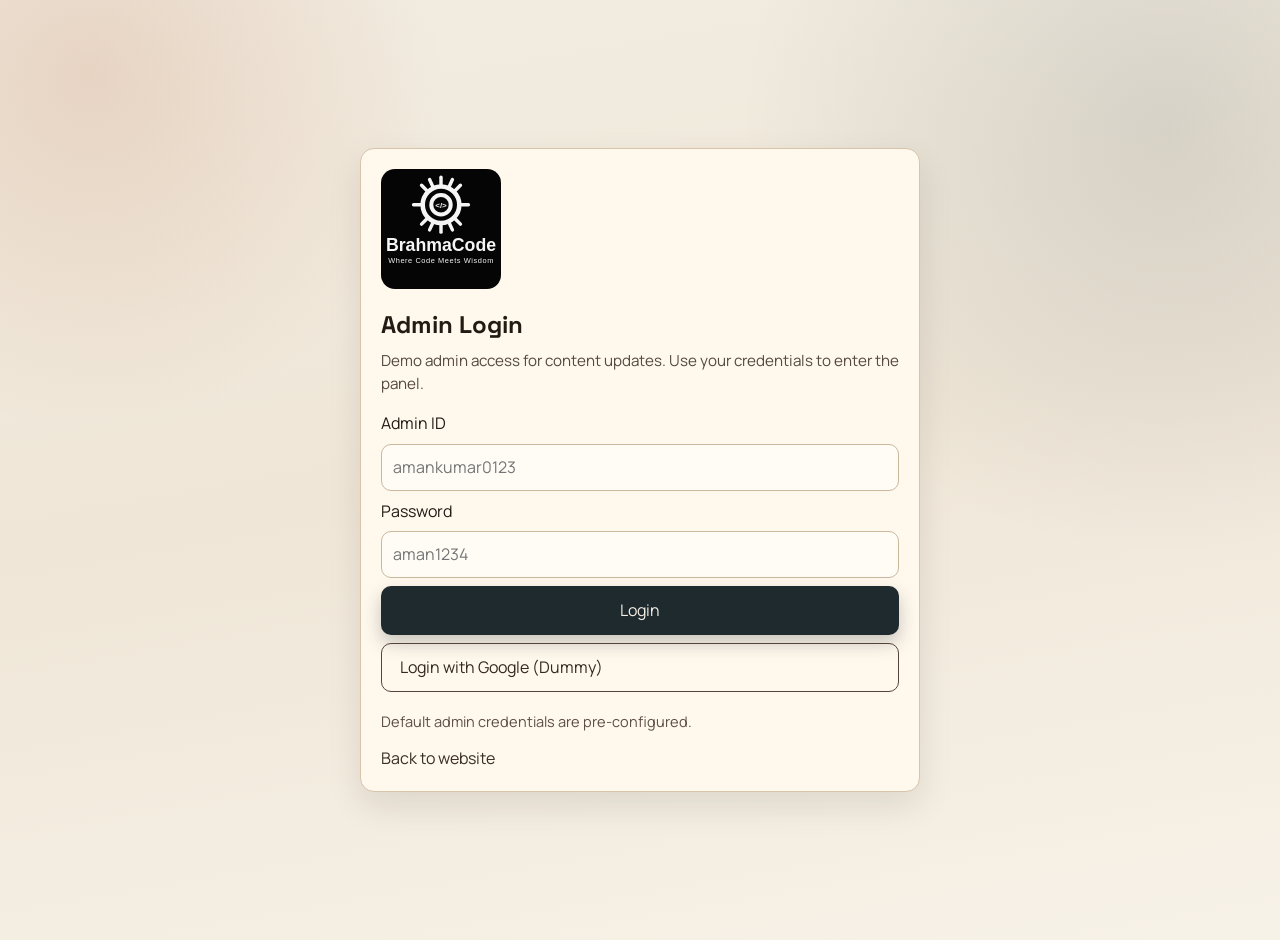
==== admin-login.html @ 2ddadedc "Add admin portal and logo" ====
<!DOCTYPE html>
<html lang="en">
  <head>
    <meta charset="UTF-8" />
    <meta name="viewport" content="width=device-width, initial-scale=1.0" />
    <title>Admin Login | BrahmaCode</title>
    <meta name="description" content="Admin access for BrahmaCode content management." />
    <link rel="preconnect" href="https://fonts.googleapis.com" />
    <link rel="preconnect" href="https://fonts.gstatic.com" crossorigin />
    <link
      href="https://fonts.googleapis.com/css2?family=Manrope:wght@400;500;700;800&family=Space+Grotesk:wght@500;600;700&display=swap"
      rel="stylesheet"
    />
    <link rel="stylesheet" href="styles.css" />
  </head>
  <body>
    <main class="admin-shell">
      <section class="admin-card reveal">
        <img src="assets/brahmacode-logo.svg" alt="BrahmaCode logo" class="admin-logo" />
        <h1>Admin Login</h1>
        <p class="admin-sub">
          Demo admin access for content updates. Use your credentials to enter the panel.
        </p>

        <form id="admin-login-form" class="admin-form">
          <label for="admin-id">Admin ID</label>
          <input id="admin-id" name="admin-id" type="text" placeholder="amankumar0123" required />

          <label for="admin-password">Password</label>
          <input id="admin-password" name="admin-password" type="password" placeholder="aman1234" required />

          <button type="submit" class="btn btn-primary">Login</button>
          <a class="btn btn-muted" href="google-login.html">Login with Google (Dummy)</a>

          <p id="admin-login-note" class="form-note">Default admin credentials are pre-configured.</p>
        </form>

        <a class="back-link" href="index.html">Back to website</a>
      </section>
    </main>

    <script src="script.js"></script>
    <script src="admin.js"></script>
  </body>
</html>
---- styles.css ----
:root {
  --bg: #f2ede2;
  --paper: #fffaf1;
  --ink: #221a13;
  --muted: #665b52;
  --warm: #b8663f;
  --warm-soft: #e8c7ae;
  --deep: #1f2a2f;
  --card: #f8f1e7;
  --border: #d9cab6;
  --shadow: 0 14px 34px rgba(31, 22, 16, 0.1);
}

* {
  box-sizing: border-box;
}

body {
  margin: 0;
  font-family: "Manrope", sans-serif;
  color: var(--ink);
  background:
    radial-gradient(circle at 7% 8%, rgba(184, 102, 63, 0.18), transparent 24%),
    radial-gradient(circle at 91% 14%, rgba(31, 42, 47, 0.12), transparent 30%),
    linear-gradient(170deg, var(--bg) 0%, #efe6d7 48%, #f7f2e8 100%);
  line-height: 1.55;
}

.top-nav {
  width: min(1120px, 92vw);
  margin: 16px auto 0;
  padding: 10px 14px;
  border-radius: 12px;
  background: rgba(255, 250, 241, 0.84);
  backdrop-filter: blur(6px);
  border: 1px solid rgba(34, 26, 19, 0.09);
  display: flex;
  justify-content: space-between;
  align-items: center;
  position: sticky;
  top: 10px;
  z-index: 30;
}

.brand {
  font-family: "Space Grotesk", sans-serif;
  display: inline-flex;
  align-items: center;
  gap: 10px;
  text-decoration: none;
  color: var(--deep);
  font-size: 1.2rem;
  font-weight: 700;
  letter-spacing: 0.4px;
}

.brand-logo {
  width: 34px;
  height: 34px;
  border-radius: 8px;
  object-fit: cover;
}

.brand-text {
  display: inline-block;
}

.brand span {
  color: var(--warm);
}

.top-nav nav {
  display: flex;
  gap: 18px;
}

.menu-toggle {
  display: none;
  font: inherit;
  background: #f3e8d9;
  border: 1px solid #c8b59d;
  color: #2e241d;
  border-radius: 8px;
  padding: 7px 11px;
  cursor: pointer;
}

.top-nav a {
  color: #2c241d;
  text-decoration: none;
  font-size: 0.94rem;
}

.page-wrap {
  width: min(1120px, 92vw);
  margin: 20px auto 48px;
}

.section {
  margin: 66px 0;
}

.odd-shift {
  margin-left: 12px;
}

.odd-shift-light {
  margin-left: 4px;
}

.hero {
  max-width: 760px;
  margin-top: 56px;
}

.tiny-label {
  display: inline-block;
  font-size: 0.78rem;
  letter-spacing: 1px;
  text-transform: uppercase;
  color: var(--muted);
  margin-bottom: 8px;
}

.hero h1 {
  font-family: "Space Grotesk", sans-serif;
  font-size: clamp(2.1rem, 5vw, 4rem);
  line-height: 1.04;
  margin: 0;
  max-width: 560px;
}

.hero-subtext {
  margin-top: 18px;
  font-size: 1.03rem;
  max-width: 640px;
  color: #43372e;
}

.hero-cta {
  margin-top: 24px;
  display: flex;
  gap: 10px;
  flex-wrap: wrap;
}

.btn {
  display: inline-block;
  font: inherit;
  padding: 11px 18px;
  border-radius: 10px;
  border: 1px solid transparent;
  cursor: pointer;
  transition: transform 0.18s ease, box-shadow 0.18s ease;
  text-decoration: none;
}

.btn:hover {
  transform: translateY(-1px);
}

.btn-primary {
  background: var(--deep);
  color: #f4efe5;
  box-shadow: 0 8px 18px rgba(31, 42, 47, 0.25);
}

.btn-muted {
  background: transparent;
  border: 1px solid #564439;
  color: #342820;
}

.hero-note {
  margin-top: 18px;
  color: #5f4f44;
  font-size: 0.95rem;
}

.section-intro h2 {
  font-family: "Space Grotesk", sans-serif;
  font-size: clamp(1.6rem, 3vw, 2.3rem);
  margin-bottom: 4px;
}

.section-intro p {
  color: #5a4f45;
  margin-top: 0;
}

.section-intro h2::after {
  content: "";
  display: block;
  width: 84px;
  height: 3px;
  margin-top: 7px;
  border-radius: 999px;
  background: linear-gradient(90deg, #b46640, #d8b08d 78%, transparent);
}

.problem-list {
  display: grid;
  grid-template-columns: repeat(3, minmax(0, 1fr));
  gap: 16px;
  margin-top: 18px;
}

.problem-card {
  background: var(--paper);
  border: 1px solid var(--border);
  border-radius: 14px;
  padding: 18px 16px;
  box-shadow: var(--shadow);
}

.problem-card h3 {
  margin-top: 0;
  font-size: 1.05rem;
}

.problem-card p {
  margin-bottom: 2px;
  color: #4a3e35;
}

.tilt-a {
  transform: rotate(-0.7deg);
}

.tilt-b {
  transform: rotate(0.6deg);
}

.tilt-c {
  transform: rotate(-0.3deg);
}

.solution-grid {
  margin-top: 14px;
  display: grid;
  grid-template-columns: repeat(6, minmax(0, 1fr));
  gap: 12px;
}

.feature-box {
  grid-column: span 2;
  background: #fff9ef;
  border: 1px solid #ddcfbc;
  border-radius: 12px;
  padding: 16px;
}

.feature-box h3 {
  margin: 0 0 6px;
}

.feature-box p {
  margin: 0;
  color: #4e443b;
  font-size: 0.95rem;
}

.big-gap {
  margin-top: 12px;
}

.offset-y {
  margin-top: -8px;
}

.warm-card {
  background: linear-gradient(170deg, #f8e3d1, #f6efe4 72%);
}

.feature-cards {
  margin-top: 14px;
  display: grid;
  grid-template-columns: repeat(4, minmax(0, 1fr));
  gap: 12px;
  align-items: start;
}

.fcard {
  background: var(--card);
  border: 1px solid #dbcab2;
  border-radius: 12px;
  padding: 14px;
  box-shadow: 0 8px 20px rgba(40, 26, 16, 0.08);
}

.fcard .icon {
  font-size: 1.25rem;
  margin-bottom: 5px;
}

.fcard h3 {
  margin: 0 0 4px;
  font-size: 1.03rem;
}

.fcard p {
  margin: 0;
  color: #4b3f36;
}

.misaligned-1 {
  margin-top: 7px;
}

.misaligned-2 {
  margin-top: -2px;
}

.misaligned-3 {
  margin-top: 12px;
}

.misaligned-4 {
  margin-top: 2px;
}

.audience-row {
  display: grid;
  grid-template-columns: repeat(3, minmax(0, 1fr));
  gap: 12px;
  margin-top: 10px;
}

.audience-row div {
  padding: 14px;
  border-radius: 10px;
  background: #f6eee1;
  border: 1px dashed #c9b398;
}

.dashboard-card {
  margin-top: 12px;
  background: #fff8ee;
  border: 1px solid #d6c4ab;
  border-radius: 16px;
  padding: 18px;
  box-shadow: var(--shadow);
  max-width: 760px;
}

.dash-head {
  display: flex;
  justify-content: space-between;
  align-items: baseline;
  gap: 10px;
}

.dash-head h3 {
  margin: 0;
  font-size: 1.08rem;
}

.dash-head span {
  color: #66584b;
  font-size: 0.88rem;
}

.dash-stats {
  margin-top: 14px;
  display: grid;
  grid-template-columns: repeat(3, minmax(0, 1fr));
  gap: 10px;
}

.stat {
  background: #f4eadc;
  border-radius: 10px;
  padding: 10px;
}

.stat .label {
  margin: 0;
  color: #5f5146;
  font-size: 0.86rem;
}

.stat strong {
  font-size: 1.08rem;
}

.progress-wrap {
  margin-top: 16px;
}

.progress-meta {
  display: flex;
  justify-content: space-between;
  color: #4c4138;
  font-size: 0.92rem;
}

.progress-track {
  margin-top: 6px;
  height: 12px;
  border-radius: 999px;
  background: #deccb4;
  overflow: hidden;
}

.progress-fill {
  width: 0%;
  height: 100%;
  border-radius: inherit;
  background: linear-gradient(90deg, #2a3c40, #4f7379);
  transition: width 1200ms ease;
}

.task-list {
  margin-top: 14px;
  color: #3f342c;
}

.task-list p {
  margin: 0 0 4px;
  font-weight: 700;
}

.task-list ul {
  margin: 0;
  padding-left: 18px;
}

.pricing-grid {
  margin-top: 12px;
  display: grid;
  grid-template-columns: repeat(3, minmax(0, 1fr));
  gap: 12px;
}

.price-card {
  border-radius: 12px;
  border: 1px solid #d8c6af;
  background: #fff8ed;
  padding: 15px;
}

.price-card h3 {
  margin-top: 0;
}

.price {
  font-family: "Space Grotesk", sans-serif;
  font-size: 1.5rem;
  margin: 2px 0 8px;
}

.highlighted {
  transform: translateY(-6px) rotate(-0.4deg);
  border-color: #aa5f3b;
  background: linear-gradient(170deg, #f8e6d8, #fff7ed);
}

.pricing-note {
  margin-top: 14px;
  color: #5e4c40;
  font-size: 0.93rem;
  font-weight: 700;
}

.footer {
  border-top: 1px solid rgba(74, 56, 44, 0.2);
  padding-top: 20px;
  margin-top: 74px;
}

.founder {
  font-family: "Space Grotesk", sans-serif;
  margin: 0;
}

.socials {
  margin-top: 8px;
  display: flex;
  gap: 14px;
  flex-wrap: wrap;
}

.socials a {
  color: #2f2520;
  text-decoration: none;
  border-bottom: 1px solid transparent;
}

.socials a:hover {
  border-color: #2f2520;
}

.copy {
  margin-top: 11px;
  color: #66584b;
  font-size: 0.9rem;
}

.admin-shell {
  min-height: 100vh;
  width: min(920px, 92vw);
  margin: 20px auto;
  display: grid;
  place-items: center;
}

.admin-card {
  width: min(560px, 100%);
  background: #fff8ed;
  border: 1px solid #d7c4aa;
  border-radius: 14px;
  box-shadow: var(--shadow);
  padding: 20px;
}

.admin-logo {
  width: 120px;
  height: 120px;
  object-fit: cover;
  border-radius: 14px;
}

.admin-card h1,
.admin-top h1 {
  margin: 10px 0 6px;
  font-family: "Space Grotesk", sans-serif;
}

.admin-sub {
  margin-top: 0;
  color: #55493f;
  font-size: 0.95rem;
}

.admin-form {
  display: grid;
  gap: 8px;
}

.admin-form.compact {
  gap: 6px;
}

.admin-form input,
.admin-form select,
.admin-form textarea {
  width: 100%;
  font: inherit;
  background: #fffcf6;
  border: 1px solid #ccb89d;
  border-radius: 10px;
  padding: 10px 11px;
  color: #241c16;
}

.admin-form textarea {
  resize: vertical;
}

.back-link {
  display: inline-block;
  margin-top: 14px;
  color: #3a2f26;
  text-decoration: none;
}

.admin-top {
  display: flex;
  justify-content: space-between;
  align-items: flex-end;
  gap: 12px;
}

.admin-top-actions {
  display: flex;
  gap: 8px;
  flex-wrap: wrap;
}

.admin-grid {
  display: grid;
  grid-template-columns: repeat(2, minmax(0, 1fr));
  gap: 14px;
}

.admin-block {
  background: #fff8ed;
  border: 1px solid #d7c4aa;
  border-radius: 12px;
  padding: 16px;
}

.admin-block h2 {
  margin: 0 0 4px;
  font-family: "Space Grotesk", sans-serif;
  font-size: 1.15rem;
}

.admin-list {
  margin-top: 10px;
  display: grid;
  gap: 7px;
}

.admin-row {
  background: #f6ebdb;
  border: 1px solid #dac7af;
  border-radius: 10px;
  padding: 8px 10px;
  display: flex;
  justify-content: space-between;
  align-items: center;
  gap: 8px;
}

.chip {
  font-size: 0.78rem;
  border-radius: 999px;
  padding: 3px 8px;
  border: 1px solid #b7a286;
  color: #4a3b2e;
}

.doubt-form {
  max-width: 700px;
  padding: 16px;
  background: #fff8ee;
  border: 1px solid #d8c6ae;
  border-radius: 14px;
  box-shadow: var(--shadow);
}

.doubt-form label {
  display: block;
  margin: 12px 0 5px;
  font-size: 0.94rem;
  color: #3d3128;
  font-weight: 700;
}

.doubt-form input,
.doubt-form select,
.doubt-form textarea {
  width: 100%;
  font: inherit;
  background: #fffcf6;
  border: 1px solid #ccb89d;
  border-radius: 10px;
  padding: 10px 11px;
  color: #241c16;
}

.doubt-form textarea {
  resize: vertical;
}

.doubt-form .btn {
  margin-top: 14px;
}

.form-note {
  margin-top: 10px;
  margin-bottom: 0;
  font-size: 0.91rem;
  color: #5f4f43;
}

.form-note.success {
  color: #174d3f;
}

/* Small reveal animation: keeps page lively without overdoing it */
.reveal {
  opacity: 0;
  transform: translateY(16px);
  transition: opacity 0.55s ease, transform 0.55s ease;
}

.reveal.is-visible {
  opacity: 1;
  transform: translateY(0);
}

@media (max-width: 980px) {
  .problem-list,
  .pricing-grid,
  .feature-cards,
  .audience-row {
    grid-template-columns: repeat(2, minmax(0, 1fr));
  }

  .solution-grid {
    grid-template-columns: repeat(2, minmax(0, 1fr));
  }

  .feature-box {
    grid-column: span 1;
  }

  .top-nav {
    flex-direction: column;
    align-items: flex-start;
    gap: 8px;
  }

  .top-nav nav {
    width: 100%;
  }

  .odd-shift,
  .odd-shift-light {
    margin-left: 0;
  }

  .admin-grid {
    grid-template-columns: 1fr;
  }
}

@media (max-width: 640px) {
  .page-wrap {
    width: 93vw;
  }

  .problem-list,
  .pricing-grid,
  .feature-cards,
  .audience-row,
  .dash-stats {
    grid-template-columns: 1fr;
  }

  .menu-toggle {
    display: inline-block;
  }

  .top-nav nav {
    width: 100%;
    display: none;
    flex-direction: column;
    align-items: flex-start;
    gap: 12px;
    padding: 8px 0 2px;
  }

  .top-nav nav.is-open {
    display: flex;
  }

  .section {
    margin: 54px 0;
  }

  .hero {
    margin-top: 30px;
  }

  .brand-text {
    font-size: 1rem;
  }

  .brand-logo {
    width: 30px;
    height: 30px;
  }

  .admin-top {
    flex-direction: column;
    align-items: flex-start;
  }
}
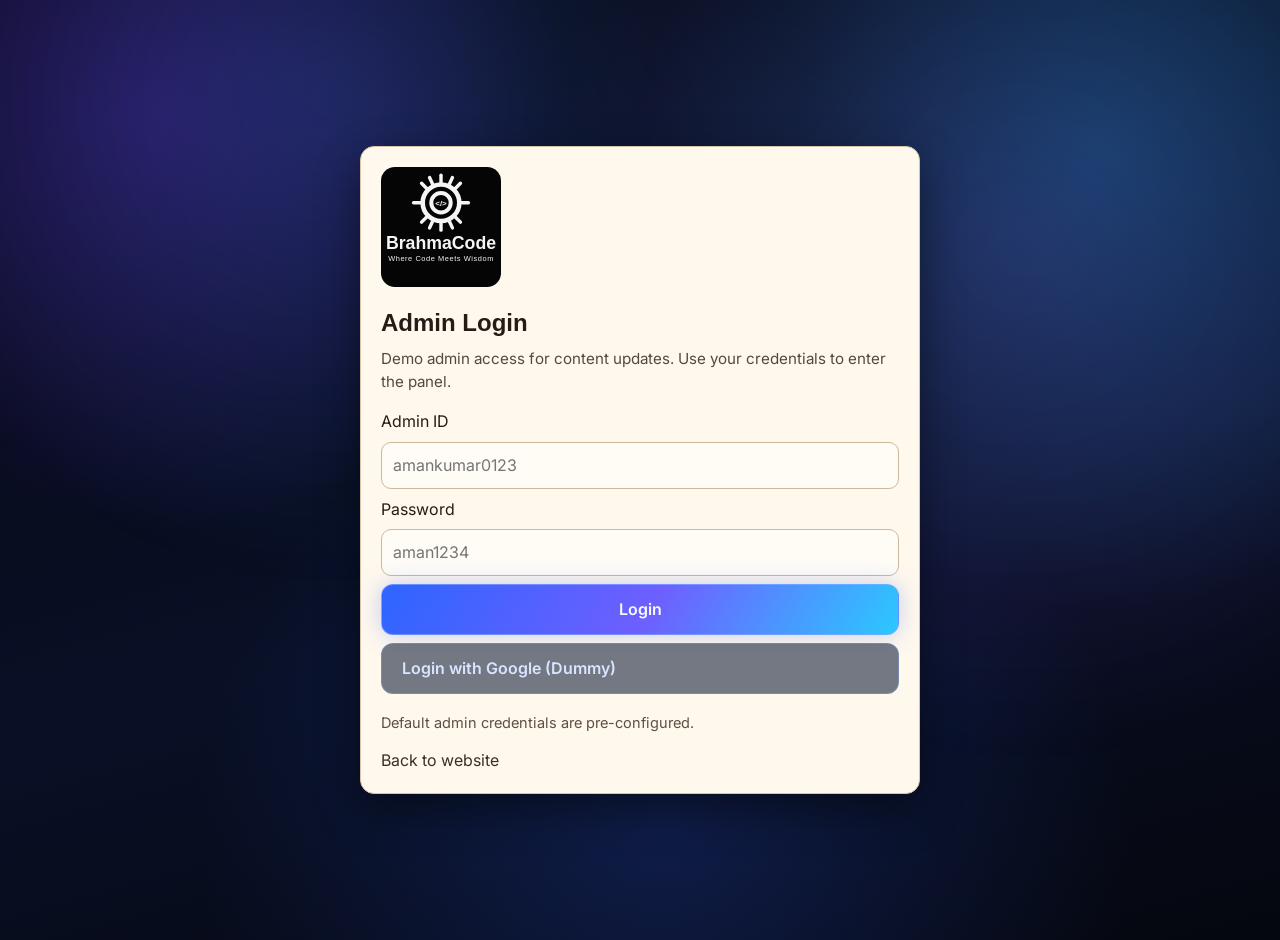
==== commit 25c17c7f: "Finalize global consistency and icon footer" ====
--- a/admin-login.html
+++ b/admin-login.html
@@ -8,7 +8,7 @@
     <link rel="preconnect" href="https://fonts.googleapis.com" />
     <link rel="preconnect" href="https://fonts.gstatic.com" crossorigin />
     <link
-      href="https://fonts.googleapis.com/css2?family=Manrope:wght@400;500;700;800&family=Space+Grotesk:wght@500;600;700&display=swap"
+      href="https://fonts.googleapis.com/css2?family=Inter:wght@400;500;600;700;800&family=Sora:wght@500;600;700&display=swap"
       rel="stylesheet"
     />
     <link rel="stylesheet" href="styles.css" />
@@ -40,6 +40,7 @@
     </main>
 
     <script src="script.js"></script>
+    <script src="firebase-config.js"></script>
     <script src="admin.js"></script>
   </body>
 </html>
--- a/styles.css
+++ b/styles.css
@@ -1,39 +1,68 @@
 :root {
-  --bg: #f2ede2;
-  --paper: #fffaf1;
-  --ink: #221a13;
-  --muted: #665b52;
-  --warm: #b8663f;
-  --warm-soft: #e8c7ae;
-  --deep: #1f2a2f;
-  --card: #f8f1e7;
-  --border: #d9cab6;
-  --shadow: 0 14px 34px rgba(31, 22, 16, 0.1);
+  --bg: #04070f;
+  --paper: rgba(18, 27, 52, 0.74);
+  --ink: #ecf3ff;
+  --muted: #a7b4d1;
+  --warm: #64d7ff;
+  --warm-soft: #9f7bff;
+  --deep: #0a1226;
+  --card: rgba(14, 23, 46, 0.75);
+  --border: rgba(138, 178, 255, 0.24);
+  --shadow: 0 16px 44px rgba(0, 0, 0, 0.45);
 }
 
 * {
   box-sizing: border-box;
 }
 
+html {
+  scroll-behavior: smooth;
+}
+
 body {
   margin: 0;
-  font-family: "Manrope", sans-serif;
+  font-family: "Inter", sans-serif;
   color: var(--ink);
   background:
-    radial-gradient(circle at 7% 8%, rgba(184, 102, 63, 0.18), transparent 24%),
-    radial-gradient(circle at 91% 14%, rgba(31, 42, 47, 0.12), transparent 30%),
-    linear-gradient(170deg, var(--bg) 0%, #efe6d7 48%, #f7f2e8 100%);
+    radial-gradient(circle at 12% 12%, rgba(115, 46, 255, 0.28), transparent 30%),
+    radial-gradient(circle at 86% 16%, rgba(17, 184, 255, 0.28), transparent 34%),
+    radial-gradient(circle at 52% 88%, rgba(46, 97, 255, 0.2), transparent 44%),
+    linear-gradient(165deg, #05060f 0%, #091026 58%, #05070f 100%);
   line-height: 1.55;
+  overflow-x: hidden;
+}
+
+body::before {
+  content: "";
+  position: fixed;
+  inset: -25% -10%;
+  pointer-events: none;
+  background:
+    radial-gradient(circle at 30% 24%, rgba(64, 133, 255, 0.22), transparent 32%),
+    radial-gradient(circle at 75% 35%, rgba(152, 87, 255, 0.18), transparent 35%);
+  filter: blur(18px);
+  animation: neonDrift 11s ease-in-out infinite alternate;
+  z-index: -1;
+}
+
+@keyframes neonDrift {
+  from {
+    transform: translate3d(-1.5%, -1.5%, 0) scale(1);
+  }
+  to {
+    transform: translate3d(2%, 1.2%, 0) scale(1.03);
+  }
 }
 
 .top-nav {
   width: min(1120px, 92vw);
   margin: 16px auto 0;
   padding: 10px 14px;
-  border-radius: 12px;
-  background: rgba(255, 250, 241, 0.84);
-  backdrop-filter: blur(6px);
-  border: 1px solid rgba(34, 26, 19, 0.09);
+  border-radius: 16px;
+  background: rgba(8, 16, 36, 0.62);
+  backdrop-filter: blur(14px);
+  border: 1px solid rgba(108, 158, 255, 0.22);
+  box-shadow: 0 12px 28px rgba(0, 0, 0, 0.35);
   display: flex;
   justify-content: space-between;
   align-items: center;
@@ -43,12 +72,12 @@
 }
 
 .brand {
-  font-family: "Space Grotesk", sans-serif;
+  font-family: "Sora", sans-serif;
   display: inline-flex;
   align-items: center;
   gap: 10px;
   text-decoration: none;
-  color: var(--deep);
+  color: #d9e8ff;
   font-size: 1.2rem;
   font-weight: 700;
   letter-spacing: 0.4px;
@@ -66,29 +95,50 @@
 }
 
 .brand span {
-  color: var(--warm);
+  color: #69dcff;
 }
 
 .top-nav nav {
   display: flex;
   gap: 18px;
+  align-items: center;
+  flex-wrap: wrap;
 }
 
 .menu-toggle {
   display: none;
   font: inherit;
-  background: #f3e8d9;
-  border: 1px solid #c8b59d;
-  color: #2e241d;
+  background: rgba(98, 139, 255, 0.16);
+  border: 1px solid rgba(118, 164, 255, 0.38);
+  color: #d9e7ff;
   border-radius: 8px;
   padding: 7px 11px;
   cursor: pointer;
 }
 
 .top-nav a {
-  color: #2c241d;
+  color: #bed3ff;
   text-decoration: none;
   font-size: 0.94rem;
+  transition: color 0.25s ease, text-shadow 0.25s ease;
+}
+
+.top-nav a:hover {
+  color: #f3f7ff;
+  text-shadow: 0 0 10px rgba(102, 213, 255, 0.55);
+}
+
+.nav-auth-link {
+  border: 1px solid rgba(120, 164, 244, 0.34);
+  border-radius: 999px;
+  padding: 6px 12px;
+}
+
+.nav-auth-primary {
+  background: linear-gradient(125deg, #2466ff 0%, #6d57ff 54%, #1fc8ff 100%);
+  color: #f8fcff !important;
+  border-color: rgba(138, 171, 255, 0.56);
+  box-shadow: 0 0 16px rgba(82, 127, 255, 0.34);
 }
 
 .page-wrap {
@@ -97,7 +147,7 @@
 }
 
 .section {
-  margin: 66px 0;
+  margin: 84px 0;
 }
 
 .odd-shift {
@@ -111,6 +161,66 @@
 .hero {
   max-width: 760px;
   margin-top: 56px;
+}
+
+#home .hero {
+  position: relative;
+  max-width: none;
+  padding: 42px 36px;
+  border-radius: 24px;
+  border: 1px solid rgba(135, 176, 250, 0.26);
+  background: linear-gradient(120deg, rgba(15, 26, 55, 0.75), rgba(24, 22, 63, 0.72), rgba(9, 33, 73, 0.78));
+  background-size: 200% 200%;
+  box-shadow: var(--shadow);
+  overflow: hidden;
+  animation: heroGradientFlow 11s ease infinite;
+}
+
+#home .hero::before {
+  content: "";
+  position: absolute;
+  inset: 0;
+  background:
+    radial-gradient(circle at 24% 26%, rgba(90, 136, 255, 0.33), transparent 36%),
+    radial-gradient(circle at 80% 22%, rgba(155, 96, 255, 0.24), transparent 34%);
+  pointer-events: none;
+}
+
+@keyframes heroGradientFlow {
+  0% {
+    background-position: 0% 52%;
+  }
+  50% {
+    background-position: 100% 48%;
+  }
+  100% {
+    background-position: 0% 52%;
+  }
+}
+
+#home .hero > * {
+  position: relative;
+  z-index: 1;
+  animation: heroEntry 620ms ease both;
+}
+
+#home .hero .hero-subtext {
+  animation-delay: 110ms;
+}
+
+#home .hero .hero-cta {
+  animation-delay: 180ms;
+}
+
+@keyframes heroEntry {
+  from {
+    opacity: 0;
+    transform: translateY(12px);
+  }
+  to {
+    opacity: 1;
+    transform: translateY(0);
+  }
 }
 
 .tiny-label {
@@ -118,23 +228,34 @@
   font-size: 0.78rem;
   letter-spacing: 1px;
   text-transform: uppercase;
-  color: var(--muted);
+  color: #8ea2ca;
   margin-bottom: 8px;
 }
 
 .hero h1 {
-  font-family: "Space Grotesk", sans-serif;
+  font-family: "Sora", sans-serif;
   font-size: clamp(2.1rem, 5vw, 4rem);
   line-height: 1.04;
   margin: 0;
   max-width: 560px;
+  background: linear-gradient(110deg, #f6fbff 0%, #98cfff 48%, #99b1ff 100%);
+  background-clip: text;
+  -webkit-background-clip: text;
+  -webkit-text-fill-color: transparent;
+}
+
+#home .hero h1 {
+  max-width: 860px;
+  font-size: clamp(2.8rem, 6vw, 5.2rem);
+  font-weight: 800;
+  letter-spacing: -0.02em;
 }
 
 .hero-subtext {
   margin-top: 18px;
-  font-size: 1.03rem;
+  font-size: 1.08rem;
   max-width: 640px;
-  color: #43372e;
+  color: #bfd0ef;
 }
 
 .hero-cta {
@@ -147,45 +268,55 @@
 .btn {
   display: inline-block;
   font: inherit;
-  padding: 11px 18px;
-  border-radius: 10px;
+  padding: 12px 20px;
+  border-radius: 12px;
   border: 1px solid transparent;
   cursor: pointer;
-  transition: transform 0.18s ease, box-shadow 0.18s ease;
+  font-weight: 600;
+  transition: transform 0.24s ease, box-shadow 0.24s ease, border-color 0.24s ease, filter 0.24s ease;
   text-decoration: none;
 }
 
 .btn:hover {
-  transform: translateY(-1px);
+  transform: translateY(-2px) scale(1.03);
+  filter: brightness(1.05);
 }
 
 .btn-primary {
-  background: var(--deep);
-  color: #f4efe5;
-  box-shadow: 0 8px 18px rgba(31, 42, 47, 0.25);
+  background: linear-gradient(120deg, #2e65ff 0%, #6e5fff 52%, #2bc8ff 100%);
+  color: #f6fbff;
+  border: 1px solid rgba(135, 172, 255, 0.62);
+  box-shadow: 0 0 22px rgba(80, 125, 255, 0.34);
+}
+
+.btn-primary:hover {
+  box-shadow: 0 0 24px rgba(71, 137, 255, 0.5), 0 0 36px rgba(43, 200, 255, 0.36);
 }
 
 .btn-muted {
-  background: transparent;
-  border: 1px solid #564439;
-  color: #342820;
+  background: rgba(16, 28, 56, 0.58);
+  border: 1px solid rgba(129, 162, 233, 0.45);
+  color: #d7e5ff;
 }
 
 .hero-note {
   margin-top: 18px;
-  color: #5f4f44;
+  color: #91a7cf;
   font-size: 0.95rem;
 }
 
 .section-intro h2 {
-  font-family: "Space Grotesk", sans-serif;
-  font-size: clamp(1.6rem, 3vw, 2.3rem);
+  font-family: "Sora", sans-serif;
+  font-size: clamp(1.95rem, 3.4vw, 2.8rem);
   margin-bottom: 4px;
+  font-weight: 700;
 }
 
 .section-intro p {
-  color: #5a4f45;
-  margin-top: 0;
+  color: #a8b9d8;
+  margin-top: 2px;
+  font-size: 1.02rem;
+  max-width: 760px;
 }
 
 .section-intro h2::after {
@@ -195,7 +326,100 @@
   height: 3px;
   margin-top: 7px;
   border-radius: 999px;
-  background: linear-gradient(90deg, #b46640, #d8b08d 78%, transparent);
+  background: linear-gradient(90deg, #3ca7ff, #7c76ff 78%, transparent);
+}
+
+.content-grid {
+  margin-top: 14px;
+  display: grid;
+  grid-template-columns: repeat(3, minmax(0, 1fr));
+  gap: 12px;
+}
+
+.content-card {
+  background: rgba(17, 28, 56, 0.62);
+  border: 1px solid rgba(132, 170, 255, 0.25);
+  border-radius: 14px;
+  backdrop-filter: blur(10px);
+  padding: 14px;
+  box-shadow: var(--shadow);
+  transition: transform 0.25s ease, border-color 0.25s ease, box-shadow 0.25s ease;
+  position: relative;
+}
+
+.content-card::before {
+  content: "";
+  width: 30px;
+  height: 30px;
+  border-radius: 10px;
+  position: absolute;
+  top: 12px;
+  right: 12px;
+  background: linear-gradient(145deg, rgba(58, 121, 255, 0.44), rgba(134, 87, 255, 0.38));
+  border: 1px solid rgba(128, 170, 247, 0.36);
+}
+
+.content-card:hover {
+  transform: translateY(-4px) scale(1.05);
+  border-color: rgba(133, 206, 255, 0.5);
+  box-shadow: 0 14px 30px rgba(5, 11, 22, 0.48);
+}
+
+.content-card h3 {
+  margin: 2px 0 6px;
+}
+
+.content-card p {
+  margin: 0 0 6px;
+  color: #b4c6e9;
+}
+
+.meta-row {
+  font-size: 0.86rem;
+  color: #8ea3ca;
+}
+
+.card-actions {
+  margin-top: 10px;
+  display: flex;
+  gap: 8px;
+  flex-wrap: wrap;
+}
+
+.toolbar-row {
+  margin-top: 10px;
+  display: flex;
+  gap: 10px;
+  align-items: center;
+}
+
+.toolbar-row select {
+  font: inherit;
+  background: rgba(16, 27, 52, 0.72);
+  border: 1px solid rgba(128, 160, 230, 0.42);
+  color: #d7e5ff;
+  border-radius: 10px;
+  padding: 8px 10px;
+}
+
+.problem-panel {
+  background: rgba(16, 27, 52, 0.62);
+  border: 1px solid rgba(129, 165, 235, 0.33);
+  border-radius: 14px;
+  padding: 16px;
+  margin-top: 8px;
+}
+
+.problem-panel h3 {
+  margin-bottom: 4px;
+}
+
+.problem-panel pre {
+  margin: 0;
+  white-space: pre-wrap;
+  background: rgba(8, 17, 36, 0.8);
+  border-radius: 10px;
+  padding: 10px;
 }
 
 .problem-list {
@@ -244,8 +468,8 @@
 
 .feature-box {
   grid-column: span 2;
-  background: #fff9ef;
-  border: 1px solid #ddcfbc;
+  background: rgba(15, 26, 52, 0.62);
+  border: 1px solid rgba(129, 167, 238, 0.32);
   border-radius: 12px;
   padding: 16px;
 }
@@ -256,7 +480,7 @@
 
 .feature-box p {
   margin: 0;
-  color: #4e443b;
+  color: #abc0e3;
   font-size: 0.95rem;
 }
 
@@ -269,7 +493,7 @@
 }
 
 .warm-card {
-  background: linear-gradient(170deg, #f8e3d1, #f6efe4 72%);
+  background: linear-gradient(165deg, rgba(49, 88, 210, 0.45), rgba(27, 45, 92, 0.62) 72%);
 }
 
 .feature-cards {
@@ -281,11 +505,19 @@
 }
 
 .fcard {
-  background: var(--card);
-  border: 1px solid #dbcab2;
-  border-radius: 12px;
+  background: rgba(15, 24, 49, 0.62);
+  border: 1px solid rgba(131, 170, 245, 0.28);
+  border-radius: 14px;
+  backdrop-filter: blur(10px);
   padding: 14px;
-  box-shadow: 0 8px 20px rgba(40, 26, 16, 0.08);
+  box-shadow: 0 10px 24px rgba(3, 8, 19, 0.42);
+  transition: transform 0.24s ease, border-color 0.24s ease, box-shadow 0.24s ease;
+}
+
+.fcard:hover {
+  transform: translateY(-4px) scale(1.05);
+  border-color: rgba(139, 211, 255, 0.52);
+  box-shadow: 0 18px 34px rgba(5, 11, 22, 0.52);
 }
 
 .fcard .icon {
@@ -300,7 +532,7 @@
 
 .fcard p {
   margin: 0;
-  color: #4b3f36;
+  color: #adc2e6;
 }
 
 .misaligned-1 {
@@ -328,16 +560,17 @@
 
 .audience-row div {
   padding: 14px;
-  border-radius: 10px;
-  background: #f6eee1;
-  border: 1px dashed #c9b398;
+  border-radius: 12px;
+  background: rgba(15, 26, 51, 0.6);
+  border: 1px solid rgba(136, 176, 250, 0.3);
 }
 
 .dashboard-card {
   margin-top: 12px;
-  background: #fff8ee;
-  border: 1px solid #d6c4ab;
-  border-radius: 16px;
+  background: rgba(13, 24, 49, 0.64);
+  border: 1px solid rgba(131, 172, 250, 0.3);
+  border-radius: 18px;
+  backdrop-filter: blur(10px);
   padding: 18px;
   box-shadow: var(--shadow);
   max-width: 760px;
@@ -356,7 +589,7 @@
 }
 
 .dash-head span {
-  color: #66584b;
+  color: #8ca2cc;
   font-size: 0.88rem;
 }
 
@@ -368,14 +601,14 @@
 }
 
 .stat {
-  background: #f4eadc;
+  background: rgba(10, 18, 37, 0.75);
   border-radius: 10px;
   padding: 10px;
 }
 
 .stat .label {
   margin: 0;
-  color: #5f5146;
+  color: #98add3;
   font-size: 0.86rem;
 }
 
@@ -390,7 +623,7 @@
 .progress-meta {
   display: flex;
   justify-content: space-between;
-  color: #4c4138;
+  color: #9cb0d5;
   font-size: 0.92rem;
 }
 
@@ -398,7 +631,7 @@
   margin-top: 6px;
   height: 12px;
   border-radius: 999px;
-  background: #deccb4;
+  background: rgba(34, 50, 84, 0.8);
   overflow: hidden;
 }
 
@@ -406,13 +639,13 @@
   width: 0%;
   height: 100%;
   border-radius: inherit;
-  background: linear-gradient(90deg, #2a3c40, #4f7379);
+  background: linear-gradient(90deg, #3871ff, #38c6ff);
   transition: width 1200ms ease;
 }
 
 .task-list {
   margin-top: 14px;
-  color: #3f342c;
+  color: #afc3e7;
 }
 
 .task-list p {
@@ -433,9 +666,10 @@
 }
 
 .price-card {
-  border-radius: 12px;
-  border: 1px solid #d8c6af;
-  background: #fff8ed;
+  border-radius: 14px;
+  border: 1px solid rgba(130, 168, 240, 0.28);
+  background: rgba(15, 25, 49, 0.64);
+  backdrop-filter: blur(10px);
   padding: 15px;
 }
 
@@ -444,32 +678,414 @@
 }
 
 .price {
-  font-family: "Space Grotesk", sans-serif;
+  font-family: "Sora", sans-serif;
   font-size: 1.5rem;
   margin: 2px 0 8px;
 }
 
 .highlighted {
   transform: translateY(-6px) rotate(-0.4deg);
-  border-color: #aa5f3b;
-  background: linear-gradient(170deg, #f8e6d8, #fff7ed);
+  border-color: rgba(113, 202, 255, 0.75);
+  background: linear-gradient(170deg, rgba(41, 83, 206, 0.62), rgba(17, 36, 74, 0.7));
 }
 
 .pricing-note {
   margin-top: 14px;
-  color: #5e4c40;
+  color: #93a8cf;
   font-size: 0.93rem;
   font-weight: 700;
 }
 
+.course-hero {
+  display: grid;
+  grid-template-columns: minmax(0, 1.4fr) minmax(280px, 0.9fr);
+  gap: 16px;
+  align-items: stretch;
+  margin-top: 50px;
+}
+
+.course-hero-copy,
+.continue-card,
+.detail-hero,
+.detail-panel,
+.experience-card,
+.hero-stat-card,
+.path-card,
+.course-card,
+.course-detail-shell {
+  background: rgba(15, 24, 49, 0.66);
+  border: 1px solid rgba(131, 170, 245, 0.26);
+  border-radius: 18px;
+  backdrop-filter: blur(11px);
+  box-shadow: var(--shadow);
+}
+
+.course-hero-copy {
+  padding: 24px;
+}
+
+.course-hero-stats {
+  display: grid;
+  gap: 12px;
+}
+
+.hero-stat-card {
+  padding: 16px;
+}
+
+.hero-stat-label,
+.course-category,
+.lesson-label {
+  display: inline-block;
+  margin: 0 0 6px;
+  font-size: 0.78rem;
+  letter-spacing: 1px;
+  text-transform: uppercase;
+  color: #8fa4ce;
+}
+
+.course-icon {
+  width: 38px;
+  height: 38px;
+  border-radius: 12px;
+  display: inline-flex;
+  align-items: center;
+  justify-content: center;
+  margin-bottom: 8px;
+  font-size: 0.74rem;
+  font-weight: 700;
+  letter-spacing: 0.4px;
+  background: linear-gradient(145deg, rgba(44, 101, 255, 0.45), rgba(105, 93, 255, 0.35));
+  border: 1px solid rgba(129, 165, 248, 0.42);
+}
+
+.hero-stat-card strong {
+  display: block;
+  font-family: "Sora", sans-serif;
+  font-size: 1.05rem;
+  color: #f5f9ff;
+}
+
+.path-grid,
+.experience-grid,
+.course-grid,
+.lesson-grid {
+  display: grid;
+  gap: 12px;
+}
+
+.path-grid {
+  grid-template-columns: repeat(3, minmax(0, 1fr));
+}
+
+.path-card {
+  padding: 18px;
+  text-align: left;
+  cursor: pointer;
+  transition: transform 0.24s ease, border-color 0.24s ease, box-shadow 0.24s ease;
+  color: var(--ink);
+}
+
+.path-card:hover {
+  transform: translateY(-4px) scale(1.05);
+  border-color: rgba(133, 206, 255, 0.55);
+  box-shadow: 0 16px 32px rgba(7, 14, 28, 0.48);
+}
+
+.path-card h3,
+.experience-card h3,
+.course-card h3,
+.detail-panel h2,
+.detail-hero h1,
+.continue-card h3 {
+  font-family: "Sora", sans-serif;
+  margin: 0 0 8px;
+}
+
+.course-filter-bar {
+  margin: 14px 0 16px;
+  display: grid;
+  grid-template-columns: minmax(0, 1.6fr) repeat(2, minmax(0, 0.8fr));
+  gap: 10px;
+}
+
+.course-search,
+.course-filter-select {
+  width: 100%;
+  font: inherit;
+  color: #eef5ff;
+  background: rgba(16, 27, 52, 0.78);
+  border: 1px solid rgba(128, 160, 230, 0.34);
+  border-radius: 12px;
+  padding: 12px 14px;
+}
+
+.course-grid {
+  grid-template-columns: repeat(3, minmax(0, 1fr));
+}
+
+.course-grid-wide {
+  margin-top: 6px;
+}
+
+.course-card {
+  padding: 18px;
+  transition: transform 0.24s ease, border-color 0.24s ease, box-shadow 0.24s ease;
+}
+
+.course-card:hover {
+  transform: translateY(-4px) scale(1.05);
+  border-color: rgba(130, 200, 255, 0.6);
+  box-shadow: 0 16px 34px rgba(4, 12, 25, 0.48);
+}
+
+.course-card-compact {
+  padding: 16px;
+}
+
+.course-card-head,
+.continue-card-top,
+.detail-hero-grid,
+.detail-progress-value {
+  display: flex;
+  justify-content: space-between;
+  gap: 12px;
+}
+
+.course-meta-stack {
+  display: grid;
+  justify-items: end;
+  gap: 6px;
+}
+
+.course-level,
+.course-duration {
+  display: inline-flex;
+  align-items: center;
+  justify-content: center;
+  border-radius: 999px;
+  padding: 4px 10px;
+  background: rgba(24, 38, 74, 0.88);
+  border: 1px solid rgba(139, 176, 249, 0.22);
+  color: #dfe9fb;
+  font-size: 0.8rem;
+}
+
+.course-description,
+.detail-summary,
+.detail-progress-note,
+.experience-card p,
+.path-card p,
+.continue-card p,
+.course-card p {
+  color: #b4c6e9;
+}
+
+.course-tags {
+  display: flex;
+  gap: 8px;
+  flex-wrap: wrap;
+  margin: 8px 0 12px;
+}
+
+.course-chip {
+  display: inline-flex;
+  align-items: center;
+  border-radius: 999px;
+  padding: 4px 10px;
+  background: rgba(51, 102, 241, 0.16);
+  border: 1px solid rgba(110, 155, 255, 0.35);
+  color: #e7f1ff;
+  font-size: 0.78rem;
+}
+
+.course-chip-soft {
+  background: rgba(82, 61, 214, 0.2);
+}
+
+.course-progress-block,
+.detail-progress-card,
+.continue-card,
+.detail-panel,
+.experience-card,
+.course-detail-shell {
+  padding: 18px;
+}
+
+.course-progress-label,
+.detail-progress-value {
+  align-items: baseline;
+}
+
+.course-progress-label span,
+.detail-progress-value span {
+  color: #91a7cf;
+  font-size: 0.88rem;
+}
+
+.course-progress-track {
+  margin-top: 8px;
+}
+
+.continue-learning-root {
+  display: grid;
+}
+
+.continue-card {
+  max-width: 820px;
+}
+
+.continue-progress strong {
+  display: block;
+  font-family: "Sora", sans-serif;
+  font-size: 1.3rem;
+}
+
+.continue-progress small {
+  color: #8fa4ce;
+}
+
+.experience-grid {
+  grid-template-columns: repeat(3, minmax(0, 1fr));
+}
+
+.experience-card,
+.detail-panel {
+  padding: 18px;
+}
+
+.cta-panel {
+  text-align: center;
+  padding: 30px 22px;
+  border-radius: 20px;
+  border: 1px solid rgba(129, 168, 244, 0.3);
+  background: linear-gradient(160deg, rgba(20, 35, 74, 0.65), rgba(15, 26, 52, 0.85));
+  box-shadow: var(--shadow);
+}
+
+.cta-panel h2 {
+  margin: 0 0 8px;
+  font-family: "Sora", sans-serif;
+}
+
+.cta-panel p {
+  margin: 0;
+  color: #b4c6e9;
+}
+
+.cta-panel .hero-cta {
+  justify-content: center;
+}
+
+#home .saas-grid .glass-card .content-grid {
+  grid-template-columns: 1fr;
+  margin-top: 8px;
+}
+
+#code-editor {
+  width: 100%;
+  margin-top: 8px;
+  border-radius: 12px;
+  border: 1px solid rgba(128, 164, 232, 0.42);
+  background: rgba(8, 16, 32, 0.88);
+  color: #e8f1ff;
+  font-family: "Consolas", "Courier New", monospace;
+  font-size: 0.94rem;
+  line-height: 1.45;
+  padding: 12px;
+}
+
+.detail-panel h2 {
+  font-size: 1.18rem;
+}
+
+.detail-grid {
+  display: grid;
+  grid-template-columns: repeat(2, minmax(0, 1fr));
+  gap: 14px;
+  margin-top: 16px;
+}
+
+.detail-hero {
+  padding: 22px;
+}
+
+.detail-hero-grid {
+  align-items: start;
+}
+
+.detail-meta {
+  margin: 10px 0 12px;
+  color: #91a7cf;
+}
+
+.detail-progress-card {
+  min-width: 280px;
+  align-self: stretch;
+}
+
+.detail-progress-value strong {
+  font-family: "Sora", sans-serif;
+  font-size: 2rem;
+  color: #f7fbff;
+}
+
+.module-list {
+  margin: 0;
+  padding-left: 18px;
+  display: grid;
+  gap: 10px;
+  color: #c7d6f0;
+}
+
+.lesson-grid {
+  grid-template-columns: repeat(3, minmax(0, 1fr));
+}
+
+.lesson-card,
+.video-placeholder,
+.certificate-card {
+  border-radius: 14px;
+  border: 1px solid rgba(132, 170, 255, 0.2);
+  background: rgba(10, 18, 37, 0.72);
+  padding: 14px;
+}
+
+.lesson-card h4 {
+  margin: 0 0 6px;
+  font-size: 1rem;
+}
+
+.video-placeholder span {
+  display: block;
+  font-family: "Sora", sans-serif;
+  font-size: 1rem;
+  margin-bottom: 6px;
+}
+
+.video-placeholder p,
+.certificate-card p,
+.lesson-card p {
+  margin: 0;
+  color: #b4c6e9;
+}
+
+.course-detail-shell {
+  margin-top: 42px;
+}
+
+.form-note {
+  color: #b4c6e9;
+}
+
 .footer {
-  border-top: 1px solid rgba(74, 56, 44, 0.2);
+  border-top: 1px solid rgba(120, 157, 226, 0.22);
   padding-top: 20px;
   margin-top: 74px;
 }
 
 .founder {
-  font-family: "Space Grotesk", sans-serif;
+  font-family: "Sora", sans-serif;
   margin: 0;
 }
 
@@ -481,19 +1097,108 @@
 }
 
 .socials a {
-  color: #2f2520;
+  color: #bbd1fb;
   text-decoration: none;
-  border-bottom: 1px solid transparent;
+  border: 1px solid rgba(120, 157, 224, 0.34);
+  border-radius: 999px;
+  padding: 5px 12px;
+  background: rgba(14, 26, 52, 0.58);
+  transition: all 0.24s ease;
 }
 
 .socials a:hover {
-  border-color: #2f2520;
+  border-color: rgba(120, 219, 255, 0.68);
+  box-shadow: 0 0 14px rgba(94, 191, 255, 0.32);
+  color: #eff6ff;
+}
+
+.social-icons {
+  gap: 10px;
+}
+
+.social-icons a {
+  width: 42px;
+  height: 42px;
+  border-radius: 50%;
+  padding: 0;
+  display: inline-flex;
+  align-items: center;
+  justify-content: center;
+  font-size: 1.06rem;
+  transition: transform 0.24s ease, box-shadow 0.24s ease, border-color 0.24s ease, color 0.24s ease;
+}
+
+.social-icons a:hover {
+  transform: translateY(-3px) scale(1.08);
+  box-shadow: 0 0 18px rgba(100, 189, 255, 0.4);
 }
 
 .copy {
   margin-top: 11px;
-  color: #66584b;
+  color: #8ea3ca;
   font-size: 0.9rem;
+}
+
+.saas-grid {
+  margin-top: 14px;
+  display: grid;
+  grid-template-columns: repeat(3, minmax(0, 1fr));
+  gap: 12px;
+}
+
+.glass-card {
+  background: rgba(16, 27, 52, 0.62);
+  border: 1px solid rgba(138, 176, 248, 0.28);
+  border-radius: 16px;
+  backdrop-filter: blur(11px);
+  box-shadow: var(--shadow);
+  padding: 16px;
+  transition: transform 0.25s ease, border-color 0.25s ease;
+}
+
+.glass-card:hover {
+  transform: translateY(-4px) scale(1.05);
+  border-color: rgba(116, 203, 255, 0.58);
+}
+
+.glass-card h3 {
+  margin: 0 0 8px;
+  font-family: "Sora", sans-serif;
+}
+
+.mini-list {
+  margin: 0;
+  padding-left: 18px;
+  color: #adc2e6;
+}
+
+.faq-item {
+  background: rgba(16, 27, 52, 0.62);
+  border: 1px solid rgba(133, 172, 247, 0.3);
+  border-radius: 12px;
+  padding: 10px 12px;
+  margin-bottom: 8px;
+}
+
+.faq-question {
+  width: 100%;
+  background: transparent;
+  border: 0;
+  color: #e7f1ff;
+  text-align: left;
+  font: inherit;
+  font-weight: 700;
+  cursor: pointer;
+}
+
+.faq-answer {
+  color: #9eb2d8;
+  margin: 8px 0 0;
+  display: none;
+}
+
+.faq-item.is-open .faq-answer {
+  display: block;
 }
 
 .admin-shell {
@@ -511,6 +1216,7 @@
   border-radius: 14px;
   box-shadow: var(--shadow);
   padding: 20px;
+  color: #241c16;
 }
 
 .admin-logo {
@@ -571,6 +1277,73 @@
   gap: 12px;
 }
 
+.admin-layout {
+  display: grid;
+  grid-template-columns: 240px 1fr;
+  gap: 14px;
+}
+
+.admin-sidebar {
+  background: #fff8ed;
+  border: 1px solid #d7c4aa;
+  border-radius: 12px;
+  padding: 14px;
+  height: fit-content;
+  position: sticky;
+  top: 84px;
+  z-index: 10;
+  color: #241c16;
+}
+
+.admin-sidebar h2 {
+  margin-top: 0;
+  font-family: "Space Grotesk", sans-serif;
+  font-size: 1.1rem;
+}
+
+.sidebar-link {
+  width: 100%;
+  text-align: left;
+  margin-bottom: 7px;
+  padding: 9px 10px;
+  border-radius: 9px;
+  border: 1px solid #d6c3aa;
+  background: #fbf2e5;
+  color: #2d241d;
+  cursor: pointer;
+  font: inherit;
+  transition: all 0.18s ease;
+}
+
+.sidebar-link:hover {
+  background: #f0e5d4;
+  border-color: #b8a687;
+  transform: translateY(-1px);
+}
+
+.sidebar-link.is-active {
+  background: #2e3c43;
+  color: #f8f3eb;
+  border-color: #2e3c43;
+  font-weight: 600;
+}
+
+.admin-main {
+  display: grid;
+  gap: 12px;
+}
+
+.check-row {
+  display: flex;
+  align-items: center;
+  gap: 8px;
+  margin-top: 4px;
+}
+
+.check-row input[type="checkbox"] {
+  width: auto;
+}
+
 .admin-top-actions {
   display: flex;
   gap: 8px;
@@ -588,6 +1361,27 @@
   border: 1px solid #d7c4aa;
   border-radius: 12px;
   padding: 16px;
+  color: #241c16;
+}
+
+.admin-tab {
+  display: block;
+  animation: fadeIn 0.18s ease;
+}
+
+.admin-tab[hidden] {
+  display: none;
+}
+
+@keyframes fadeIn {
+  from {
+    opacity: 0;
+    transform: translateY(4px);
+  }
+  to {
+    opacity: 1;
+    transform: translateY(0);
+  }
 }
 
 .admin-block h2 {
@@ -611,6 +1405,18 @@
   justify-content: space-between;
   align-items: center;
   gap: 8px;
+  color: #241c16;
+}
+
+.row-actions {
+  display: flex;
+  gap: 6px;
+  flex-wrap: wrap;
+}
+
+.stack-on-mobile strong {
+  display: inline-block;
+  margin-bottom: 2px;
 }
 
 .chip {
@@ -628,6 +1434,7 @@
   border: 1px solid #d8c6ae;
   border-radius: 14px;
   box-shadow: var(--shadow);
+  color: #241c16;
 }
 
 .doubt-form label {
@@ -658,6 +1465,316 @@
   margin-top: 14px;
 }
 
+.doubt-layout {
+  display: grid;
+  gap: 14px;
+  grid-template-columns: 1.15fr 1.45fr 0.85fr;
+  align-items: start;
+}
+
+.doubt-panel {
+  background: #fff8ee;
+  border: 1px solid #d8c6ae;
+  border-radius: 14px;
+  box-shadow: var(--shadow);
+  padding: 16px;
+  color: #241c16;
+}
+
+.doubt-panel .section-intro h2 {
+  color: #0d1630;
+  background: none;
+  -webkit-background-clip: border-box;
+  background-clip: border-box;
+  -webkit-text-fill-color: initial;
+}
+
+.doubt-panel .section-intro p {
+  color: #44506a;
+}
+
+.doubt-panel .tiny-label,
+.doubt-panel .doubt-head h3,
+.doubt-panel .compact-item h4 {
+  color: #0f1a34;
+}
+
+.doubt-panel .doubt-desc,
+.doubt-panel .compact-item p,
+.doubt-panel .compact-meta,
+.doubt-panel .doubt-meta-row,
+.doubt-panel .form-note {
+  color: #4f5b73;
+}
+
+.doubt-panel .chip {
+  border-color: rgba(63, 84, 120, 0.35);
+  color: #22304d;
+  background: rgba(223, 231, 245, 0.9);
+}
+
+.doubt-toolbar {
+  align-items: end;
+  flex-wrap: wrap;
+}
+
+.tag-chip-filter {
+  margin-top: 12px;
+  display: flex;
+  gap: 8px;
+  flex-wrap: wrap;
+}
+
+.tag-chip {
+  border: 1px solid #cbb498;
+  border-radius: 999px;
+  background: #f6ebdc;
+  color: #3a2f26;
+  padding: 5px 11px;
+  cursor: pointer;
+  font: inherit;
+  font-size: 0.86rem;
+}
+
+.tag-chip.is-active {
+  background: #2e3c43;
+  color: #f7f2e9;
+  border-color: #2e3c43;
+}
+
+.doubt-feed {
+  margin-top: 14px;
+  display: grid;
+  gap: 12px;
+}
+
+.doubt-card {
+  border: 1px solid #d8c6ae;
+  border-radius: 12px;
+  background: #fffdf9;
+  padding: 14px;
+  color: #241c16;
+  position: relative;
+  transition: transform 0.24s ease, box-shadow 0.24s ease, border-color 0.24s ease;
+}
+
+.doubt-card::before {
+  content: "Q";
+  position: absolute;
+  top: 10px;
+  right: 10px;
+  width: 28px;
+  height: 28px;
+  border-radius: 9px;
+  display: inline-flex;
+  align-items: center;
+  justify-content: center;
+  font-size: 0.76rem;
+  font-weight: 700;
+  color: #2e3f63;
+  background: rgba(214, 228, 248, 0.92);
+  border: 1px solid rgba(132, 161, 209, 0.5);
+}
+
+.doubt-card:hover {
+  transform: translateY(-4px) scale(1.05);
+  box-shadow: 0 16px 30px rgba(38, 26, 10, 0.2);
+  border-color: #cdb38f;
+}
+
+.doubt-head {
+  display: flex;
+  justify-content: space-between;
+  align-items: baseline;
+  gap: 10px;
+}
+
+.doubt-head h3 {
+  margin: 0;
+  font-size: 1.06rem;
+}
+
+.doubt-desc {
+  margin: 7px 0 10px;
+  color: #4a3f36;
+}
+
+.tag-row {
+  display: flex;
+  gap: 7px;
+  flex-wrap: wrap;
+  margin-bottom: 10px;
+}
+
+.doubt-meta-row {
+  display: flex;
+  gap: 12px;
+  flex-wrap: wrap;
+  color: #5a4c40;
+  font-size: 0.9rem;
+}
+
+.doubt-detail {
+  margin-top: 12px;
+  border-top: 1px dashed #d5c0a3;
+  padding-top: 12px;
+}
+
+.answer-list {
+  display: grid;
+  gap: 10px;
+}
+
+.answer-item {
+  background: #f8efe2;
+  border: 1px solid #d8c1a1;
+  border-radius: 10px;
+  padding: 10px;
+  color: #241c16;
+  transition: transform 0.24s ease, box-shadow 0.24s ease;
+}
+
+.answer-item:hover {
+  transform: translateY(-3px) scale(1.03);
+  box-shadow: 0 12px 22px rgba(48, 33, 12, 0.16);
+}
+
+.answer-item.is-helpful {
+  border-color: #3f6c5b;
+  background: #e8f4ed;
+}
+
+.answer-item p {
+  margin-top: 0;
+}
+
+.answer-form {
+  margin-top: 12px;
+}
+
+.answer-form label {
+  font-size: 0.9rem;
+  color: #3f342c;
+  font-weight: 700;
+}
+
+.answer-form textarea {
+  width: 100%;
+  margin-top: 5px;
+  font: inherit;
+  border: 1px solid #ccb89d;
+  border-radius: 10px;
+  padding: 10px;
+  background: #fffcf6;
+}
+
+.compact-list {
+  display: grid;
+  gap: 10px;
+}
+
+.compact-item {
+  background: #fffdf8;
+  border: 1px solid #dbcab3;
+  border-radius: 10px;
+  padding: 12px;
+  color: #241c16;
+  transition: transform 0.24s ease, box-shadow 0.24s ease;
+}
+
+.compact-item:hover {
+  transform: translateY(-4px) scale(1.05);
+  box-shadow: 0 14px 26px rgba(49, 36, 16, 0.18);
+}
+
+.future-grid {
+  margin-top: 14px;
+  display: grid;
+  grid-template-columns: repeat(3, minmax(0, 1fr));
+  gap: 12px;
+}
+
+.future-card {
+  padding: 18px;
+  border-radius: 16px;
+  border: 1px solid rgba(129, 169, 246, 0.32);
+  background: rgba(14, 24, 48, 0.72);
+  box-shadow: var(--shadow);
+  transition: transform 0.24s ease, border-color 0.24s ease, box-shadow 0.24s ease;
+}
+
+.future-card:hover {
+  transform: translateY(-4px) scale(1.05);
+  border-color: rgba(136, 205, 255, 0.58);
+  box-shadow: 0 16px 34px rgba(5, 11, 22, 0.52);
+}
+
+.future-icon {
+  width: 36px;
+  height: 36px;
+  border-radius: 11px;
+  display: inline-flex;
+  align-items: center;
+  justify-content: center;
+  font-size: 0.75rem;
+  font-weight: 700;
+  letter-spacing: 0.6px;
+  color: #eaf3ff;
+  background: linear-gradient(150deg, rgba(64, 116, 255, 0.5), rgba(132, 87, 253, 0.45));
+  border: 1px solid rgba(130, 168, 246, 0.5);
+  margin-bottom: 10px;
+}
+
+.future-card h3 {
+  margin: 0 0 6px;
+  font-family: "Sora", sans-serif;
+}
+
+.future-card p {
+  margin: 0;
+  color: #b5c7ea;
+}
+
+.compact-item h4 {
+  margin: 0 0 6px;
+  font-size: 0.98rem;
+}
+
+.compact-item p {
+  margin: 0;
+  color: #4b4138;
+  font-size: 0.9rem;
+}
+
+.compact-meta {
+  margin-top: 7px;
+  color: #6a594c;
+  font-size: 0.83rem;
+}
+
+.admin-answer-list {
+  margin-top: 8px;
+  display: grid;
+  gap: 7px;
+}
+
+.plain-tag-btn {
+  border: 0;
+  background: transparent;
+  color: #513f32;
+  cursor: pointer;
+  padding: 0 0 0 4px;
+  font: inherit;
+}
+
+.tag-manage-chip {
+  display: inline-flex;
+  align-items: center;
+  gap: 2px;
+  margin-right: 6px;
+  margin-bottom: 6px;
+}
+
 .form-note {
   margin-top: 10px;
   margin-bottom: 0;
@@ -685,8 +1802,29 @@
   .problem-list,
   .pricing-grid,
   .feature-cards,
-  .audience-row {
+  .audience-row,
+  .content-grid,
+  .course-grid,
+  .path-grid,
+  .experience-grid,
+  .detail-grid,
+  .lesson-grid,
+  .future-grid {
     grid-template-columns: repeat(2, minmax(0, 1fr));
+  }
+
+  .course-hero,
+  .detail-hero-grid,
+  .course-filter-bar {
+    grid-template-columns: 1fr;
+  }
+
+  .course-meta-stack {
+    justify-items: start;
+  }
+
+  .saas-grid {
+    grid-template-columns: 1fr;
   }
 
   .solution-grid {
@@ -715,6 +1853,18 @@
   .admin-grid {
     grid-template-columns: 1fr;
   }
+
+  .admin-layout {
+    grid-template-columns: 1fr;
+  }
+
+  .doubt-layout {
+    grid-template-columns: 1fr;
+  }
+
+  .admin-sidebar {
+    position: static;
+  }
 }
 
 @media (max-width: 640px) {
@@ -726,8 +1876,34 @@
   .pricing-grid,
   .feature-cards,
   .audience-row,
-  .dash-stats {
+  .dash-stats,
+  .content-grid,
+  .course-grid,
+  .path-grid,
+  .experience-grid,
+  .detail-grid,
+  .lesson-grid,
+  .future-grid {
     grid-template-columns: 1fr;
+  }
+
+  #home .hero {
+    padding: 28px 18px;
+  }
+
+  #home .hero h1 {
+    font-size: clamp(2rem, 9vw, 3rem);
+  }
+
+  .course-card-head,
+  .continue-card-top,
+  .detail-hero-grid,
+  .detail-progress-value {
+    flex-direction: column;
+  }
+
+  .course-meta-stack {
+    justify-items: start;
   }
 
   .menu-toggle {
@@ -768,4 +1944,14 @@
     flex-direction: column;
     align-items: flex-start;
   }
-}
+
+  .stack-on-mobile {
+    flex-direction: column;
+    align-items: flex-start;
+  }
+
+  .doubt-head {
+    flex-direction: column;
+    align-items: flex-start;
+  }
+}
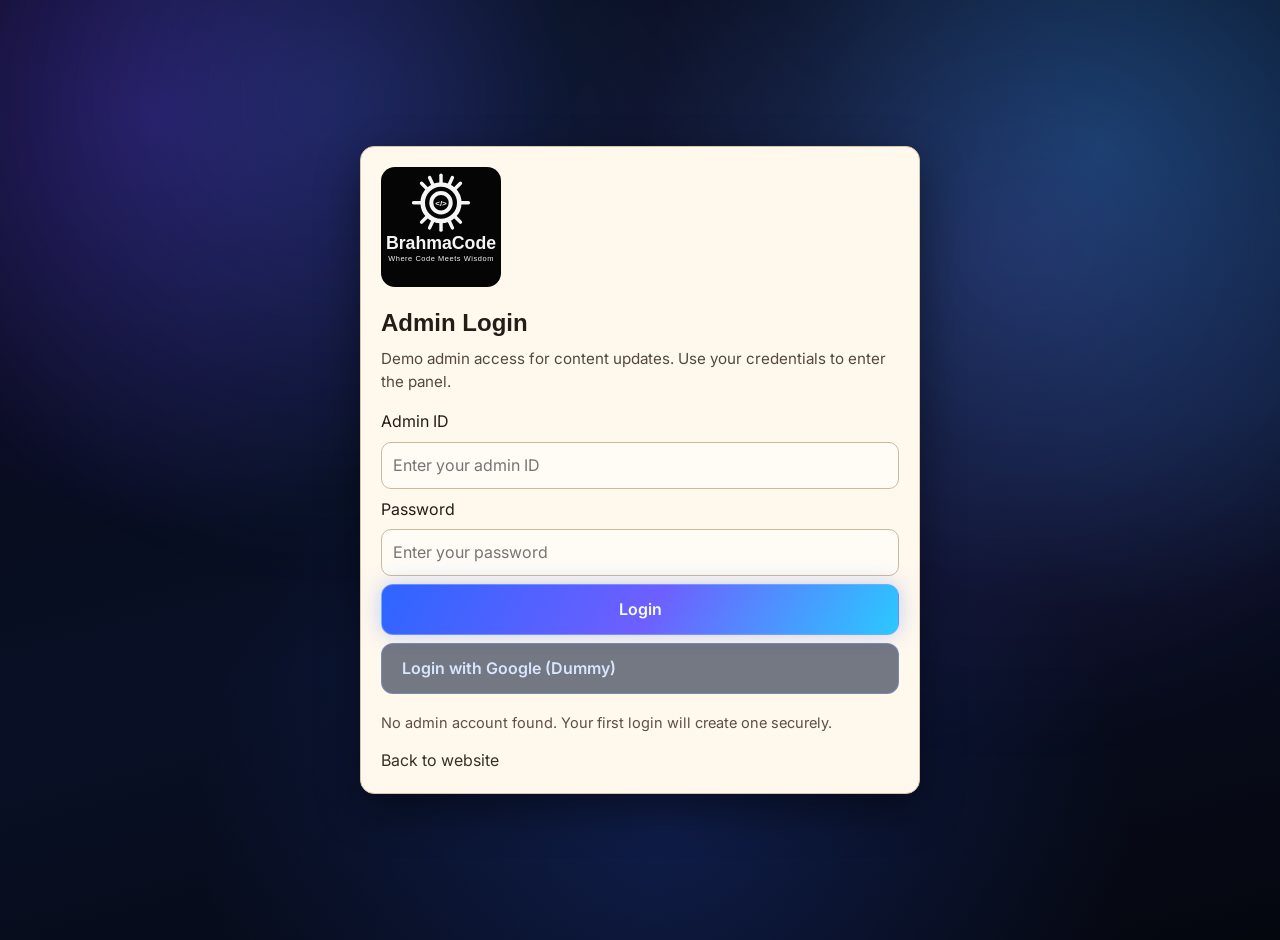
==== commit 2c1ee4cb: "Hide admin credentials and remove defaults" ====
--- a/admin-login.html
+++ b/admin-login.html
@@ -24,15 +24,15 @@
 
         <form id="admin-login-form" class="admin-form">
           <label for="admin-id">Admin ID</label>
-          <input id="admin-id" name="admin-id" type="text" placeholder="amankumar0123" required />
+          <input id="admin-id" name="admin-id" type="text" placeholder="Enter your admin ID" required />
 
           <label for="admin-password">Password</label>
-          <input id="admin-password" name="admin-password" type="password" placeholder="aman1234" required />
+          <input id="admin-password" name="admin-password" type="password" placeholder="Enter your password" required />
 
           <button type="submit" class="btn btn-primary">Login</button>
           <a class="btn btn-muted" href="google-login.html">Login with Google (Dummy)</a>
 
-          <p id="admin-login-note" class="form-note">Default admin credentials are pre-configured.</p>
+          <p id="admin-login-note" class="form-note">Enter your admin credentials to continue.</p>
         </form>
 
         <a class="back-link" href="index.html">Back to website</a>
